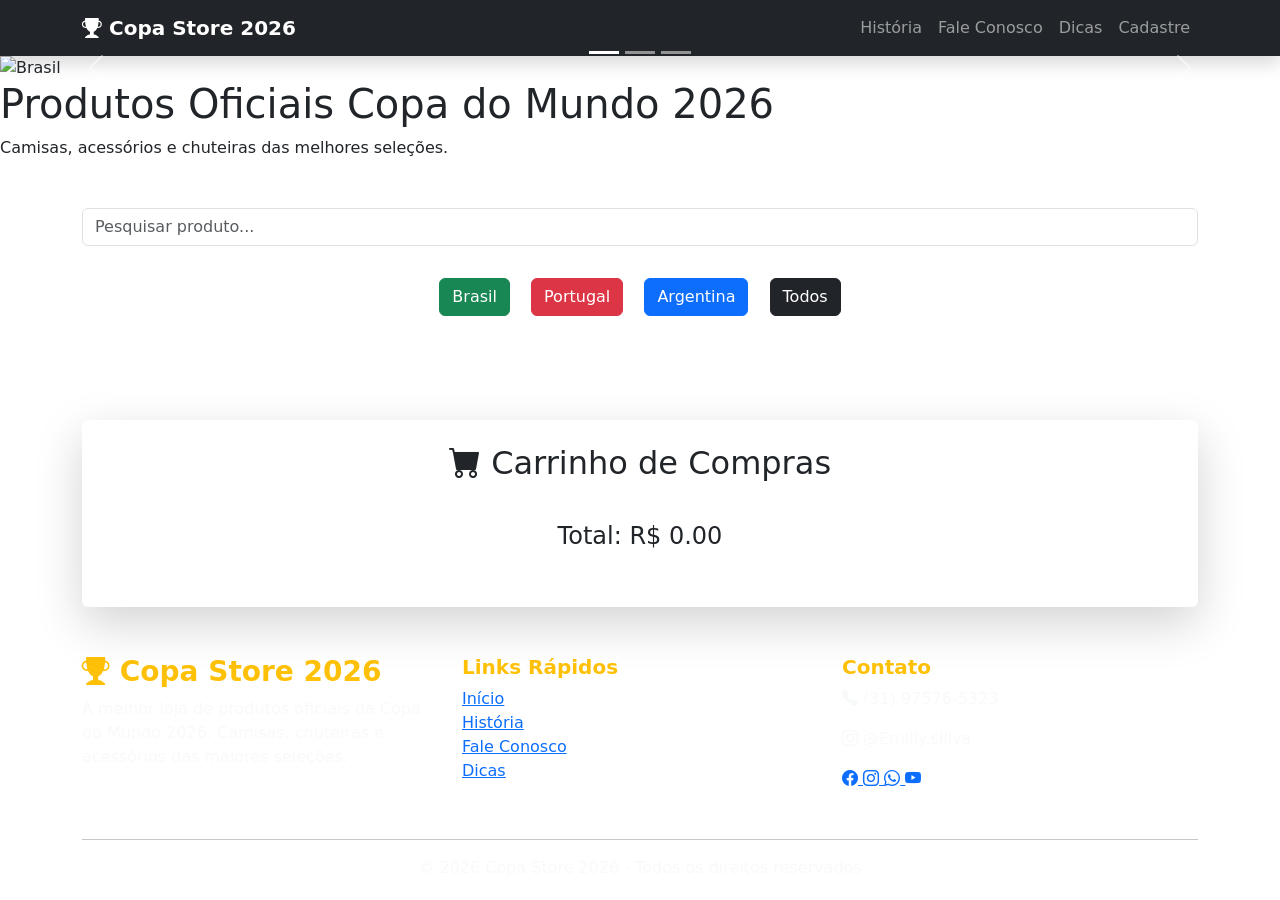
==== index.html @ 72e0f00e "Add files via upload" ====
<!DOCTYPE html>
<html lang="pt-br">

<head>

    <meta charset="UTF-8">

    <meta name="viewport"
          content="width=device-width, initial-scale=1.0">

    <title>Copa Store 2026</title>

    <link rel="stylesheet"
          href="assets/css/style.css">

    <link href="https://cdn.jsdelivr.net/npm/bootstrap@5.3.3/dist/css/bootstrap.min.css"
          rel="stylesheet">

    <link rel="stylesheet"
          href="https://cdn.jsdelivr.net/npm/bootstrap-icons@1.11.3/font/bootstrap-icons.min.css">

</head>

<body>

<header>

    <nav class="navbar navbar-expand-lg navbar-dark bg-dark shadow">

        <div class="container">

            <a class="navbar-brand fw-bold"
               href="#">

                <i class="bi bi-trophy-fill"></i>

                Copa Store 2026

            </a>

            <button class="navbar-toggler"
                    type="button"
                    data-bs-toggle="collapse"
                    data-bs-target="#menu">

                <span class="navbar-toggler-icon"></span>

            </button>

            <div class="collapse navbar-collapse"
                 id="menu">

                <ul class="navbar-nav ms-auto">

                    <li class="nav-item">

                        <a class="nav-link"
                           href="menu1.html">

                            História

                        </a>

                    </li>

                    <li class="nav-item">

                        <a class="nav-link"
                           href="menu2.html">

                            Fale Conosco

                        </a>

                    </li>

                    <li class="nav-item">

                        <a class="nav-link"
                           href="menu3.html">

                            Dicas

                        </a>
                         <li class="nav-item">

                        <a class="nav-link"
                           href="cadastro.html">

                            Cadastre 

                        </a>

                    </li>

                    </li>

                </ul>

            </div>

        </div>

    </nav>

</header>

<!-- CARROSSEL -->

<div id="carouselCopa"
     class="carousel slide"
     data-bs-ride="carousel">

    <div class="carousel-indicators">

        <button type="button"
                data-bs-target="#carouselCopa"
                data-bs-slide-to="0"
                class="active">
        </button>

        <button type="button"
                data-bs-target="#carouselCopa"
                data-bs-slide-to="1">
        </button>

        <button type="button"
                data-bs-target="#carouselCopa"
                data-bs-slide-to="2">
        </button>

    </div>

    <div class="carousel-inner">

        <div class="carousel-item active">

            <img src="assets/img/Imagem do Pin de história.png"
                 class="d-block w-100"
                 alt="Brasil">

            <div class="carousel-caption d-none d-md-block">

                <h2>Brasil 2026</h2>

                <p>Vista a paixão verde e amarela.</p>

            </div>

        </div>

        <div class="carousel-item">

            <img src="assets/img/portugal2.jpg"
                 class="d-block w-100"
                 alt="Portugal">

            <div class="carousel-caption d-none d-md-block">

                <h2>Portugal</h2>

                <p>Os melhores produtos da seleção portuguesa.</p>

            </div>

        </div>

        <div class="carousel-item">

            <img src="assets/img/argentina2.png"
                 class="d-block w-100"
                 alt="Argentina">

            <div class="carousel-caption d-none d-md-block">

                <h2>Argentina Campeã</h2>

                <p>Camisas e acessórios oficiais.</p>

            </div>

        </div>

    </div>

    <button class="carousel-control-prev"
            type="button"
            data-bs-target="#carouselCopa"
            data-bs-slide="prev">

        <span class="carousel-control-prev-icon"></span>

    </button>

    <button class="carousel-control-next"
            type="button"
            data-bs-target="#carouselCopa"
            data-bs-slide="next">

        <span class="carousel-control-next-icon"></span>

    </button>

</div>

<section class="banner">

    <div class="overlay">

        <h1>
            Produtos Oficiais Copa do Mundo 2026
        </h1>

        <p>
            Camisas, acessórios e chuteiras das melhores seleções.
        </p>

    </div>

</section>

<section class="container mt-5">

    <div class="text-center mb-4">

        <input type="text"
               id="pesquisa"
               class="form-control pesquisa"
               placeholder="Pesquisar produto..."
               onkeyup="pesquisarProduto()">

    </div>

    <div class="text-center mb-5">

        <button class="btn btn-success m-2"
                onclick="filtrarPais('Brasil')">

            Brasil

        </button>

        <button class="btn btn-danger m-2"
                onclick="filtrarPais('Portugal')">

            Portugal

        </button>

        <button class="btn btn-primary m-2"
                onclick="filtrarPais('Argentina')">

            Argentina

        </button>

        <button class="btn btn-dark m-2"
                onclick="mostrarProdutos(produtos)">

            Todos

        </button>

    </div>

    <div class="row"
         id="produtos">

    </div>

</section>

<section class="container mt-5 mb-5">

    <div class="card p-4 shadow-lg border-0">

        <h2 class="text-center mb-4">

            <i class="bi bi-cart-fill"></i>

            Carrinho de Compras

        </h2>

        <ul class="list-group mb-3"
            id="lista-carrinho">

        </ul>

        <h4 class="text-center">

            Total:
            R$

            <span id="total">

                0.00

            </span>

        </h4>
       <div id="paypal-button-container"></div>
        <div id="mensagem-pagamento"
             class="mt-4">

        </div>

    </div>

</section>

<footer class="footer mt-5">

    <div class="container">

        <div class="row text-center text-md-start">

            <!-- LOGO -->

            <div class="col-md-4 mb-4">

                <h3 class="fw-bold text-warning">

                    <i class="bi bi-trophy-fill"></i>

                    Copa Store 2026

                </h3>

                <p class="text-light">

                    A melhor loja de produtos oficiais da Copa do Mundo 2026.
                    Camisas, chuteiras e acessórios das maiores seleções.

                </p>

            </div>

            <!-- LINKS -->

            <div class="col-md-4 mb-4">

                <h5 class="fw-bold text-warning">

                    Links Rápidos

                </h5>

                <ul class="list-unstyled">

                    <li>
                        <a href="index.html" class="footer-link">
                            Início
                        </a>
                    </li>

                    <li>
                        <a href="menu1.html" class="footer-link">
                            História
                        </a>
                    </li>

                    <li>
                        <a href="menu2.html" class="footer-link">
                            Fale Conosco
                        </a>
                    </li>

                    <li>
                        <a href="menu3.html" class="footer-link">
                            Dicas
                        </a>
                    </li>

                </ul>

            </div>

            <!-- CONTATO -->

            <div class="col-md-4 mb-4">

                <h5 class="fw-bold text-warning">

                    Contato

                </h5>

                <p class="text-light">

                    <i class="bi bi-telephone-fill"></i>

                    (31) 97576-5323

                </p>

                <p class="text-light">

                    <i class="bi bi-instagram"></i>

                    @Emilly.sillva

                </p>

                <div class="redes mt-3">

                    <a href="#" class="social-icon">
                        <i class="bi bi-facebook"></i>
                    </a>

                    <a href="#" class="social-icon">
                        <i class="bi bi-instagram"></i>
                    </a>

                    <a href="#" class="social-icon">
                        <i class="bi bi-whatsapp"></i>
                    </a>

                    <a href="#" class="social-icon">
                        <i class="bi bi-youtube"></i>
                    </a>

                </div>

            </div>

        </div>

        <hr class="bg-light">

        <div class="text-center pb-3">

            <p class="text-light mb-0">

                © 2026 Copa Store 2026 - Todos os direitos reservados

            </p>

        </div>

    </div>

</footer>
    

<script src="https://www.paypal.com/sdk/js?client-id=AYO1PRe3cwDcf0a9NE8tJzX39Cqjqn2PJkKXgVYtjcyoJC86SCkgAVrGD2ohL16pa7qJm-NRtFnwhHkQ&currency=BRL"></script>


<script src="https://cdn.jsdelivr.net/npm/bootstrap@5.3.3/dist/js/bootstrap.bundle.min.js"></script>


<script src="assets/js/script.js"></script>

</body>
</html>
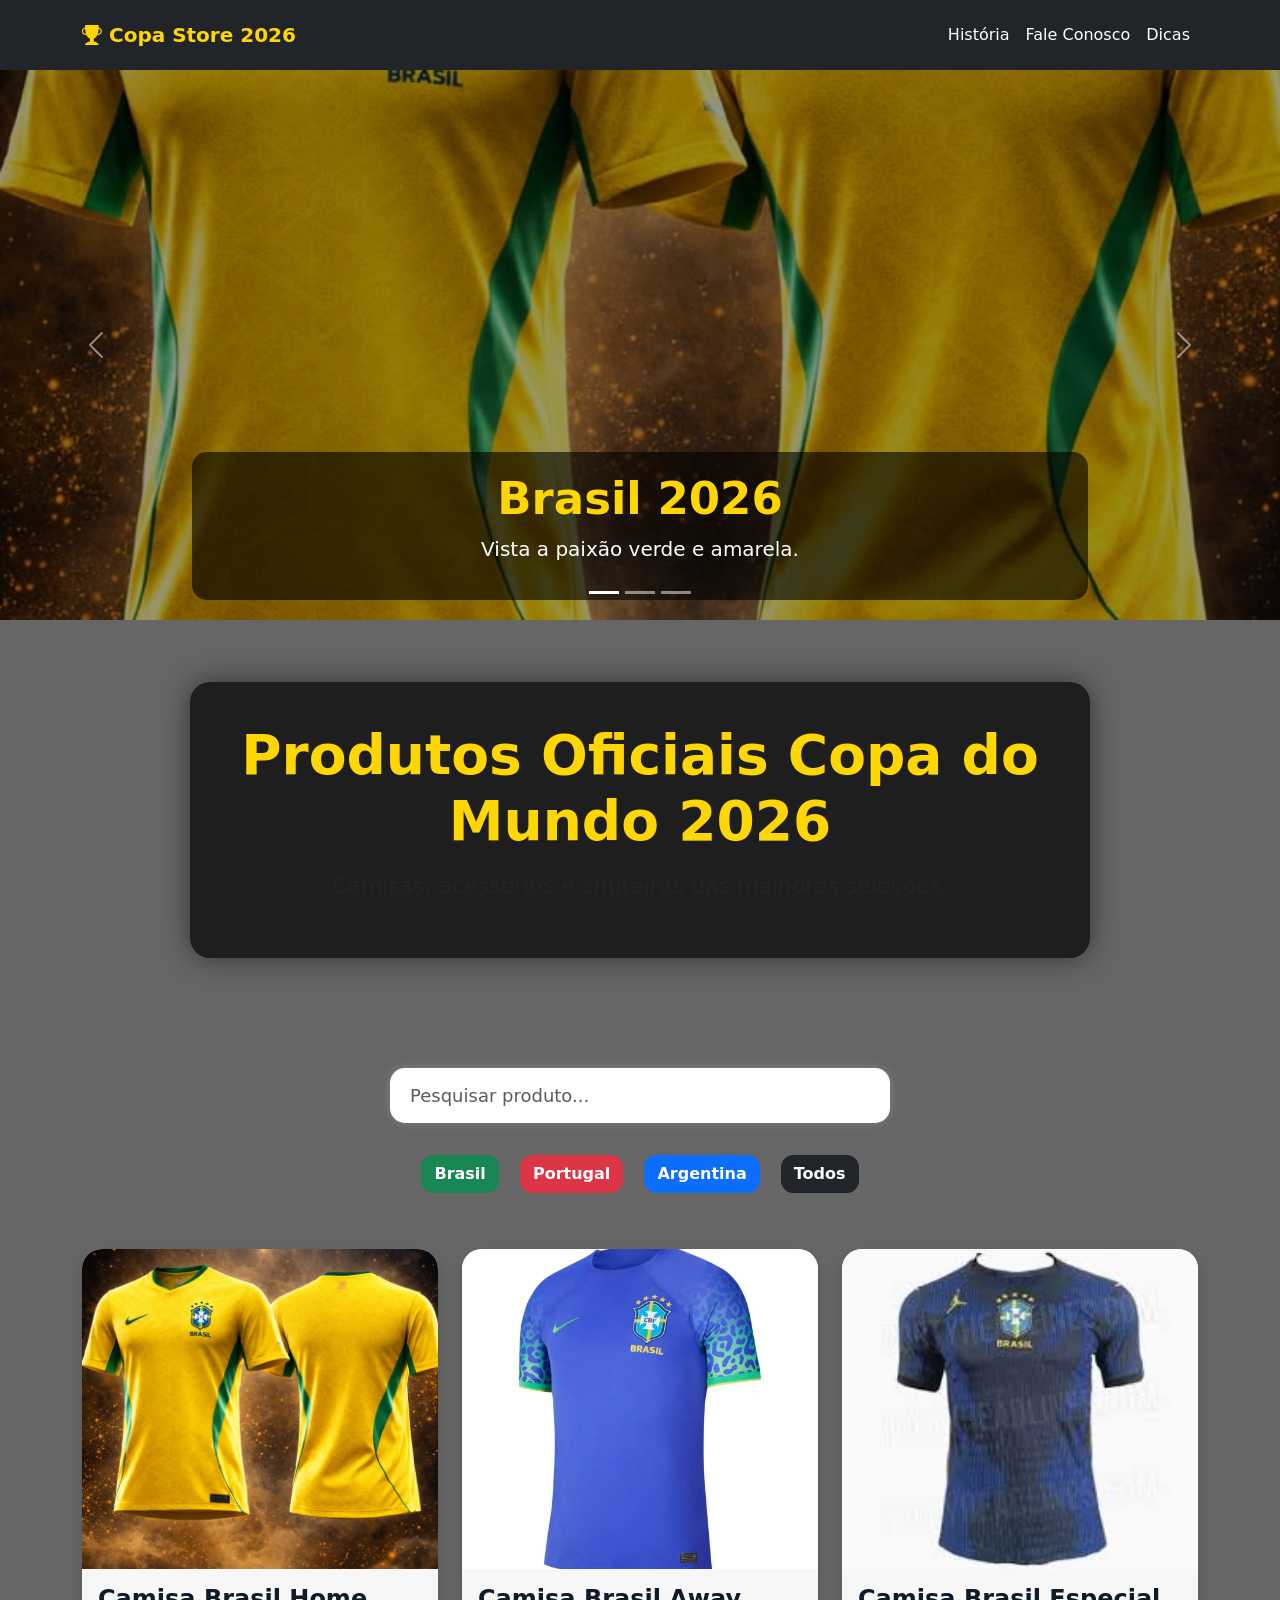
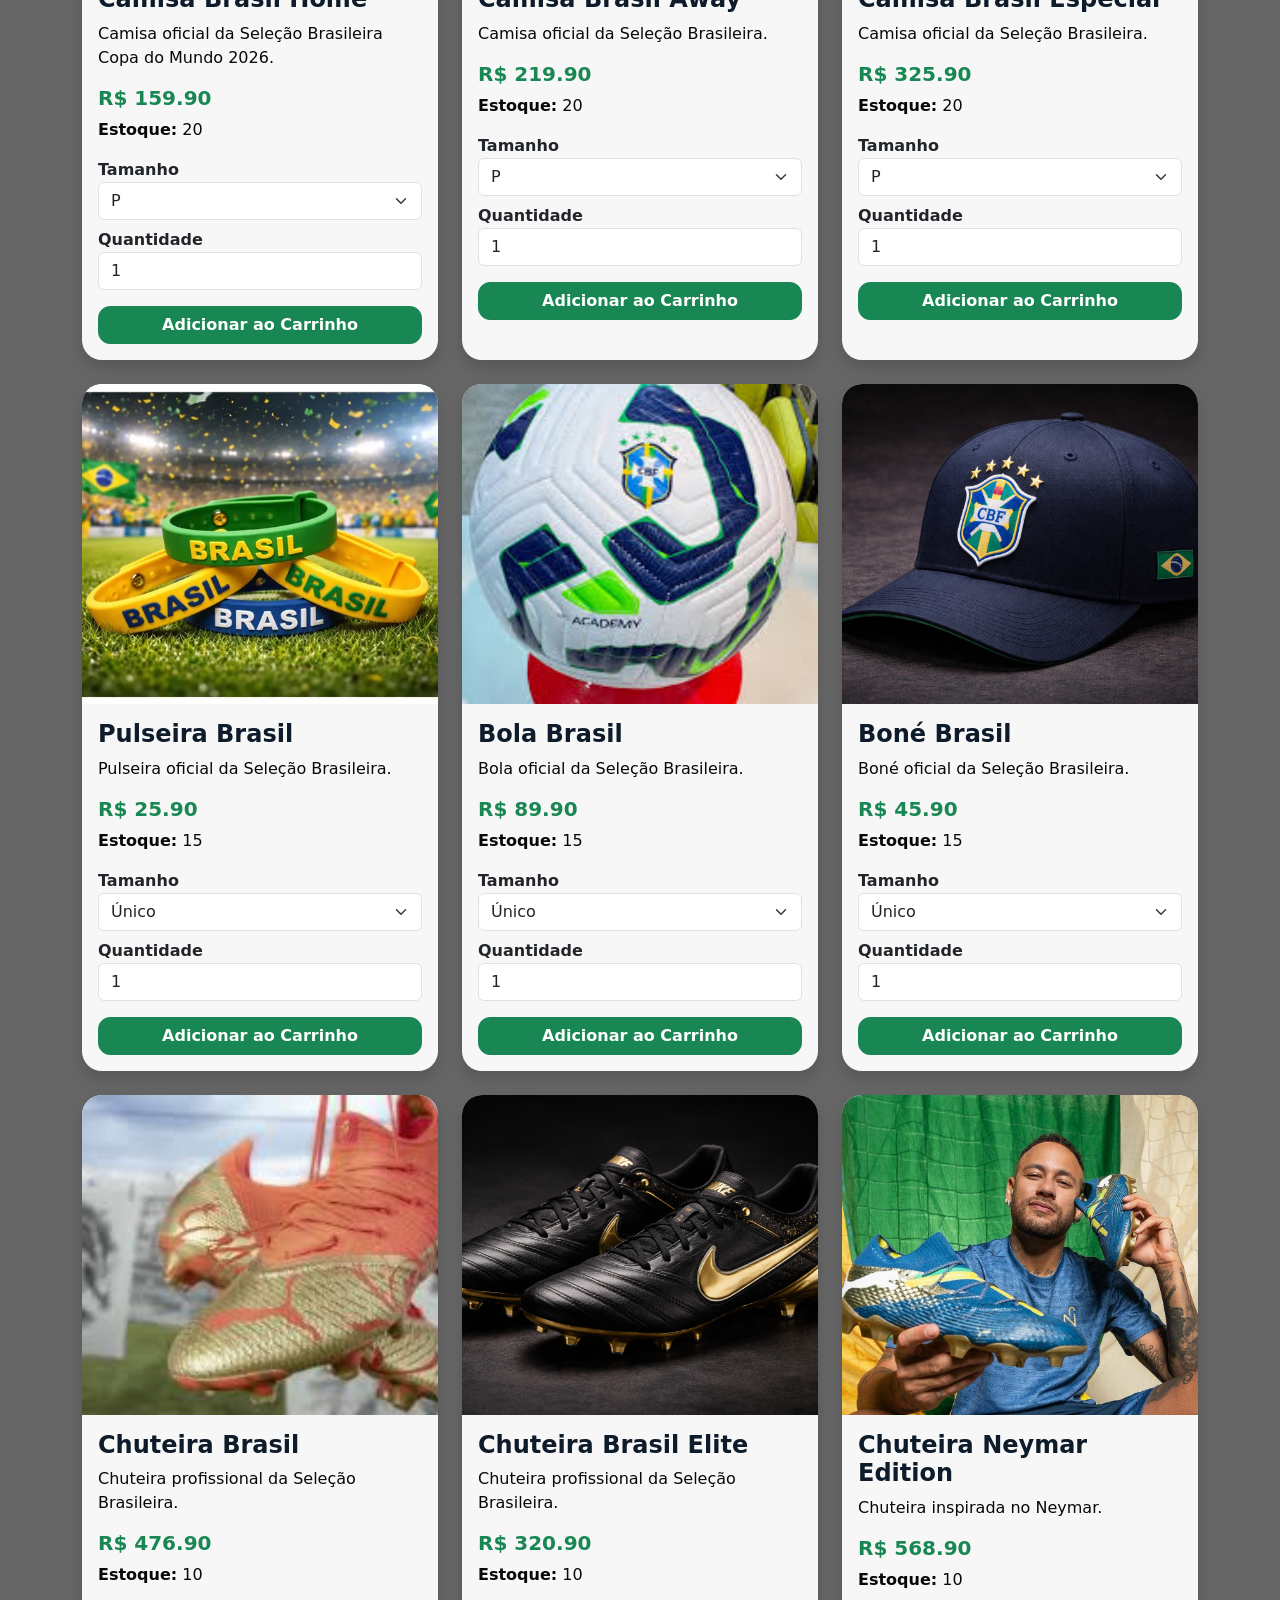
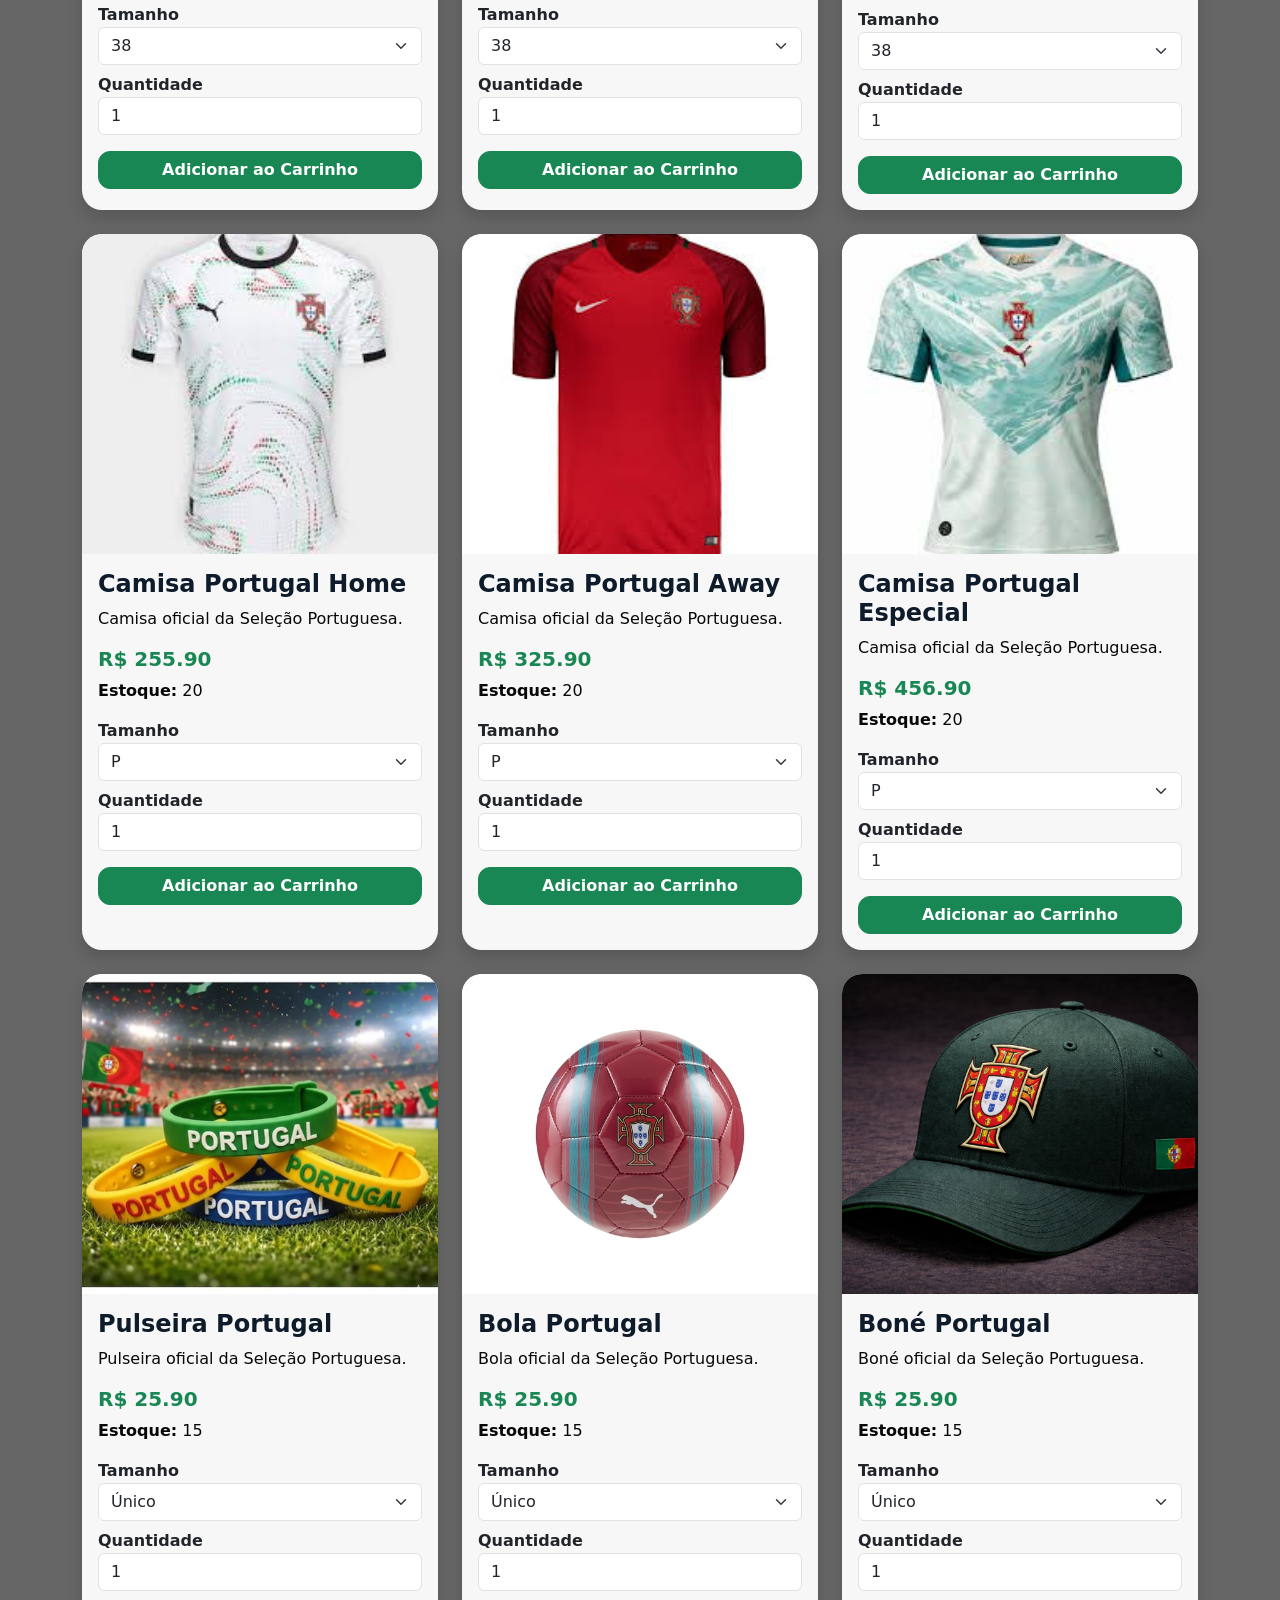
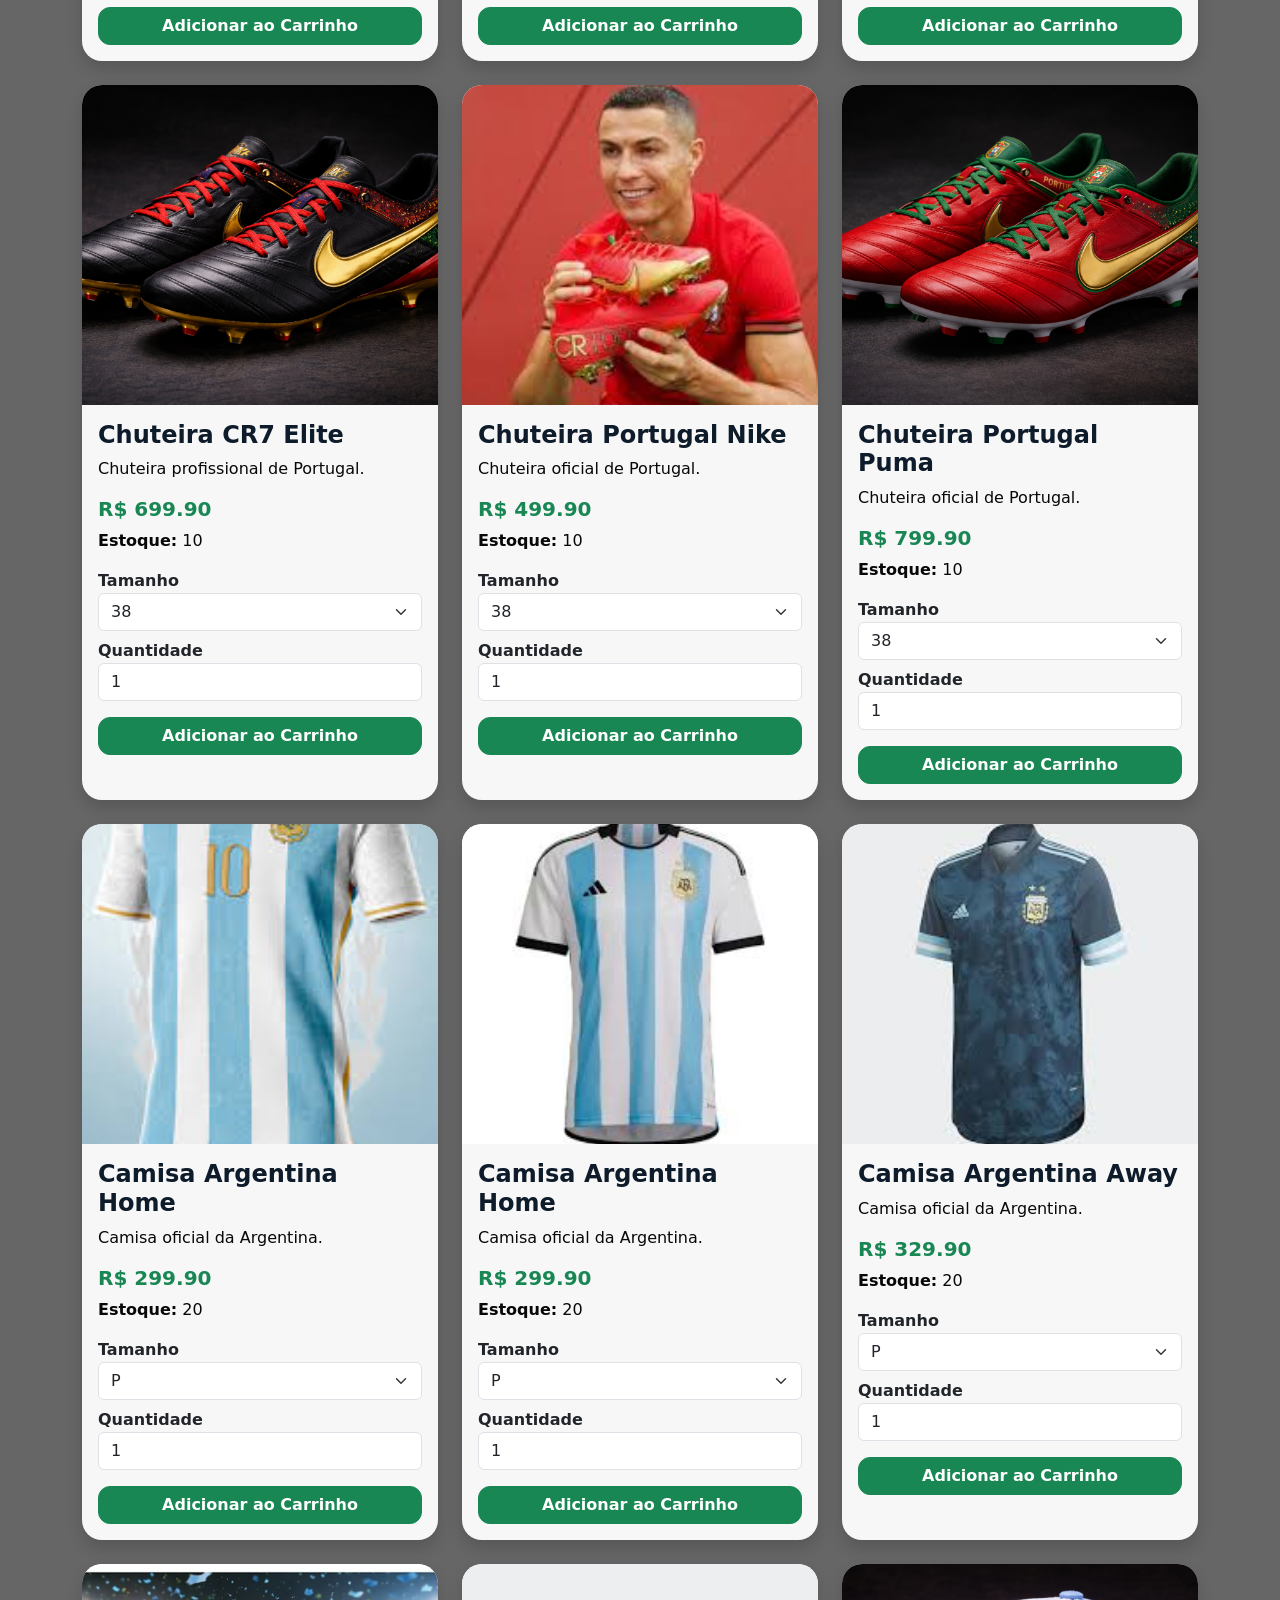
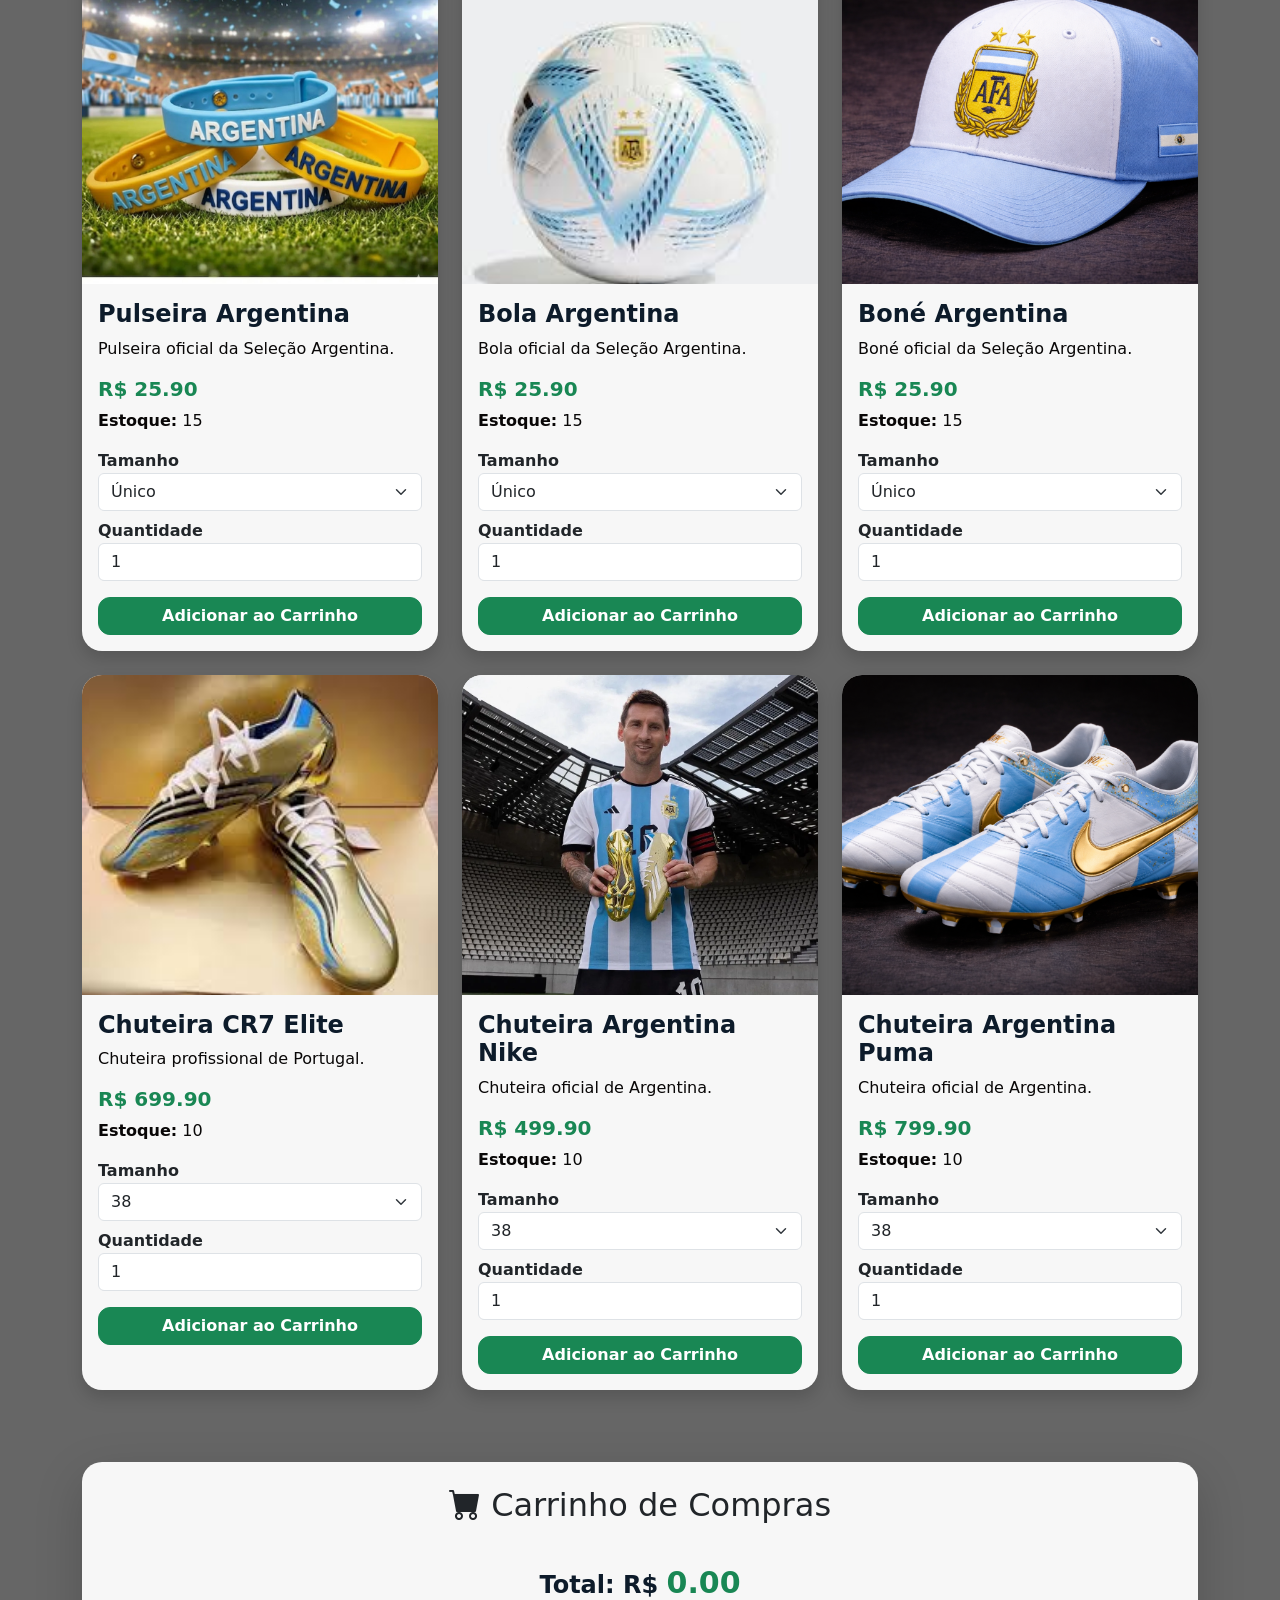
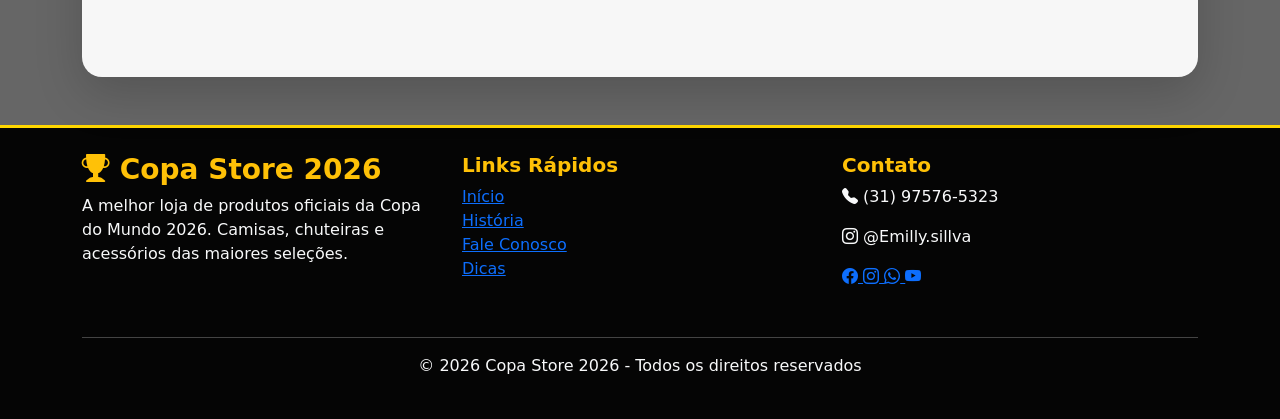
==== commit c34e6a68: "Update index.html" ====
--- a/index.html
+++ b/index.html
@@ -80,16 +80,7 @@
                            href="menu3.html">
 
                             Dicas
-
-                        </a>
-                         <li class="nav-item">
-
-                        <a class="nav-link"
-                           href="cadastro.html">
-
-                            Cadastre 
-
-                        </a>
+                        </a>    
 
                     </li>
 
@@ -452,4 +443,4 @@
 <script src="assets/js/script.js"></script>
 
 </body>
-</html>+</html>
--- a/assets/css/style.css
+++ b/assets/css/style.css
@@ -0,0 +1,740 @@
+/* =========================
+RESET
+========================= */
+
+*{
+    margin:0;
+    padding:0;
+    box-sizing:border-box;
+}
+
+/* =========================
+BODY
+========================= */
+
+body{
+
+    font-family:Arial, Helvetica, sans-serif;
+
+    background-image:
+    linear-gradient(
+        rgba(0,0,0,0.6),
+        rgba(0,0,0,0.6)
+    ),
+    url('img/fundo.jpg');
+
+    background-size:cover;
+
+    background-position:center;
+
+    background-attachment:scroll;
+
+    min-height:100vh;
+
+    overflow-x:hidden;
+
+    color:white;
+}
+
+/* =========================
+NAVBAR
+========================= */
+
+.navbar{
+
+    padding:15px 20px !important;
+
+    background:rgba(0,0,0,0.9) !important;
+
+    backdrop-filter:blur(10px);
+}
+
+.navbar-brand{
+
+    font-size:1.6rem;
+
+    font-weight:bold;
+
+    color:#ffd700 !important;
+}
+
+.nav-link{
+
+    color:white !important;
+
+    font-weight:bold;
+
+    transition:0.3s;
+}
+
+.nav-link:hover{
+
+    color:#ffd700 !important;
+
+    transform:translateY(-2px);
+}
+
+/* =========================
+BANNER
+========================= */
+
+.banner{
+
+    min-height:400px;
+
+    display:flex;
+
+    justify-content:center;
+
+    align-items:center;
+
+    text-align:center;
+
+    padding:30px;
+}
+
+.overlay{
+
+    background:rgba(0,0,0,0.7);
+
+    padding:40px;
+
+    border-radius:20px;
+
+    width:100%;
+
+    max-width:900px;
+
+    box-shadow:0 0 30px rgba(0,0,0,0.5);
+}
+
+.banner h1{
+
+    font-size:55px;
+
+    font-weight:bold;
+
+    margin-bottom:15px;
+
+    color:#ffd700;
+}
+
+.banner p{
+
+    font-size:22px;
+}
+
+/* =========================
+CARDS
+========================= */
+
+.card{
+
+    transition:0.4s;
+
+    border:none !important;
+
+    border-radius:20px !important;
+
+    overflow:hidden;
+
+    background:rgba(255,255,255,0.95) !important;
+
+    color:#000;
+}
+
+.card:hover{
+
+    transform:translateY(-10px);
+
+    box-shadow:0 15px 30px rgba(0,0,0,0.4);
+}
+
+.card img{
+
+    height:320px;
+
+    object-fit:cover;
+}
+
+.card-body{
+
+    padding:20px;
+}
+
+.card h4{
+
+    font-weight:bold;
+
+    color:#0d1b2a;
+}
+
+.card p{
+
+    color:#090707;
+}
+
+/* =========================
+IMAGEM PRODUTO
+========================= */
+
+.imagem-produto{
+
+    height:320px;
+
+    object-fit:cover;
+}
+
+/* =========================
+CARROSSEL
+========================= */
+
+.carousel-item{
+
+    height:550px;
+
+    overflow:hidden;
+
+    background:#000;
+}
+
+.carousel-item img{
+
+    width:100%;
+
+    height:100%;
+
+    object-fit:cover;
+
+    filter:brightness(60%);
+}
+
+.carousel-caption{
+
+    bottom:25%;
+
+    background:rgba(0,0,0,0.6);
+
+    padding:20px;
+
+    border-radius:15px;
+}
+
+.carousel-caption h2{
+
+    font-size:45px;
+
+    font-weight:bold;
+
+    color:#ffd700;
+}
+
+.carousel-caption p{
+
+    font-size:20px;
+}
+
+/* =========================
+PESQUISA
+========================= */
+
+#pesquisa{
+
+    max-width:500px;
+
+    margin:auto;
+
+    height:55px;
+
+    font-size:18px;
+
+    border-radius:15px;
+
+    border:none;
+
+    padding-left:20px;
+
+    box-shadow:0 0 10px rgba(244, 239, 239, 0.2);
+}
+
+/* =========================
+BOTÕES
+========================= */
+
+.btn{
+
+    border-radius:12px !important;
+
+    font-weight:bold !important;
+
+    transition:0.3s !important;
+}
+
+.btn:hover{
+
+    transform:scale(1.03);
+}
+
+/* =========================
+CARRINHO
+========================= */
+
+#lista-carrinho li{
+
+    border:none;
+
+    border-radius:15px;
+
+    background:#f8f9fa;
+}
+
+#total{
+
+    color:#198754;
+
+    font-weight:bold;
+
+    font-size:30px;
+}
+
+/* =========================
+PAYPAL
+========================= */
+
+#paypal-button-container{
+
+    margin-top:20px;
+}
+
+/* =========================
+PÁGINAS
+========================= */
+
+.pagina{
+
+    width:90%;
+
+    max-width:1000px;
+
+    margin:50px auto;
+
+    background:rgba(255,255,255,0.95);
+
+    color:#000;
+
+    padding:40px;
+
+    border-radius:20px;
+
+    box-shadow:0 0 20px rgba(0,0,0,0.4);
+}
+
+.pagina h1{
+
+    margin-bottom:20px;
+
+    color:#0d1b2a;
+
+    font-weight:bold;
+}
+
+.pagina p{
+
+    margin-bottom:15px;
+
+    line-height:1.8;
+}
+
+/* =========================
+FORMULÁRIO
+========================= */
+
+.formulario{
+
+    display:flex;
+
+    flex-direction:column;
+
+    gap:20px;
+}
+
+.formulario input,
+.formulario textarea{
+
+    padding:15px;
+
+    border:none;
+
+    border-radius:10px;
+
+    outline:none;
+
+    background:#f1f1f1;
+}
+
+.formulario textarea{
+
+    min-height:150px;
+
+    resize:none;
+}
+
+.formulario button{
+
+    padding:15px;
+
+    border:none;
+
+    background:#0d6efd;
+
+    color:white;
+
+    border-radius:10px;
+
+    font-size:18px;
+
+    cursor:pointer;
+
+    transition:0.3s;
+}
+
+.formulario button:hover{
+
+    background:#084298;
+}
+
+/* =========================
+DICAS
+========================= */
+
+.dica-card{
+
+    background:#f8f9fa;
+
+    color:#000;
+
+    padding:20px;
+
+    margin-top:20px;
+
+    border-radius:15px;
+
+    transition:0.3s;
+}
+
+.dica-card:hover{
+
+    transform:scale(1.02);
+}
+
+/* =========================
+FOOTER
+========================= */
+
+footer{
+
+    text-align:center;
+
+    padding:25px;
+
+    background:rgba(0,0,0,0.95);
+
+    color:white;
+
+    margin-top:60px;
+
+    font-size:16px;
+
+    border-top:3px solid #ffd700;
+}
+
+header nav.navbar,
+header nav.navbar .container{
+
+    display:flex;
+
+    align-items:center;
+
+    justify-content:space-between;
+
+    flex-wrap:wrap;
+
+    gap:15px;
+
+}
+
+.logo h2{
+
+    color:#ffd700;
+
+    font-size:1.8rem;
+
+    margin:0;
+
+}
+
+.menu{
+
+    list-style:none;
+
+    display:flex;
+
+    gap:1rem;
+
+    align-items:center;
+
+    margin:0;
+
+    padding:0;
+
+    flex-wrap:wrap;
+
+}
+
+.menu li{
+
+    margin:0;
+
+}
+
+.menu li a{
+
+    color:white;
+
+    text-decoration:none;
+
+    font-weight:bold;
+
+    transition:0.2s;
+
+}
+
+.menu li a:hover{
+
+    color:#ffd700;
+
+}
+
+.preview-grid{
+
+    display:flex;
+
+    flex-wrap:wrap;
+
+    gap:10px;
+
+}
+
+.preview-grid img{
+
+    width:100px;
+
+    height:100px;
+
+    object-fit:cover;
+
+    border-radius:10px;
+
+}
+
+.formulario{
+
+    width:100%;
+
+    max-width:700px;
+
+    margin:auto;
+
+}
+
+.formulario input,
+.formulario textarea,
+.formulario select{
+
+    width:100%;
+
+}
+
+header h1{
+
+    color:#ffd700;
+
+    font-size:2rem;
+
+    margin-bottom:10px;
+
+}
+
+header nav{
+
+    width:100%;
+
+}
+
+header nav a{
+
+    color:white;
+
+}
+
+/* =========================
+TABLET
+========================= */
+
+@media(max-width:992px){
+
+    .carousel-item{
+
+        height:420px;
+    }
+
+    .carousel-caption h2{
+
+        font-size:32px;
+    }
+
+    .carousel-caption p{
+
+        font-size:18px;
+    }
+
+    .banner h1{
+
+        font-size:40px;
+    }
+
+    .banner p{
+
+        font-size:18px;
+    }
+}
+
+/* =========================
+CELULAR
+========================= */
+
+@media(max-width:768px){
+
+    .navbar{
+
+        padding:10px !important;
+    }
+
+    .navbar-brand{
+
+        font-size:1.2rem;
+    }
+
+    .carousel-item{
+
+        height:280px;
+    }
+
+    .carousel-caption{
+
+        bottom:10%;
+
+        padding:10px;
+    }
+
+    .carousel-caption h2{
+
+        font-size:22px;
+    }
+
+    .carousel-caption p{
+
+        font-size:14px;
+    }
+
+    .banner{
+
+        min-height:300px;
+
+        padding:20px;
+    }
+
+    .overlay{
+
+        padding:25px;
+    }
+
+    .banner h1{
+
+        font-size:30px;
+    }
+
+    .banner p{
+
+        font-size:16px;
+    }
+
+    #pesquisa{
+
+        width:100% !important;
+    }
+
+    .btn{
+
+        width:100%;
+
+        margin-top:10px;
+    }
+
+    .card img{
+
+        height:220px;
+    }
+
+    .imagem-produto{
+
+        height:220px;
+    }
+
+    .pagina{
+
+        padding:25px;
+    }
+}
+
+/* =========================
+CELULARES PEQUENOS
+========================= */
+
+@media(max-width:480px){
+
+    .carousel-item{
+
+        height:220px;
+    }
+
+    .banner h1{
+
+        font-size:24px;
+    }
+
+    .banner p{
+
+        font-size:14px;
+    }
+
+    .carousel-caption h2{
+
+        font-size:18px;
+    }
+
+    .carousel-caption p{
+
+        display:none;
+    }
+
+    .card img{
+
+        height:200px;
+    }
+
+    .imagem-produto{
+
+        height:200px;
+    }
+}
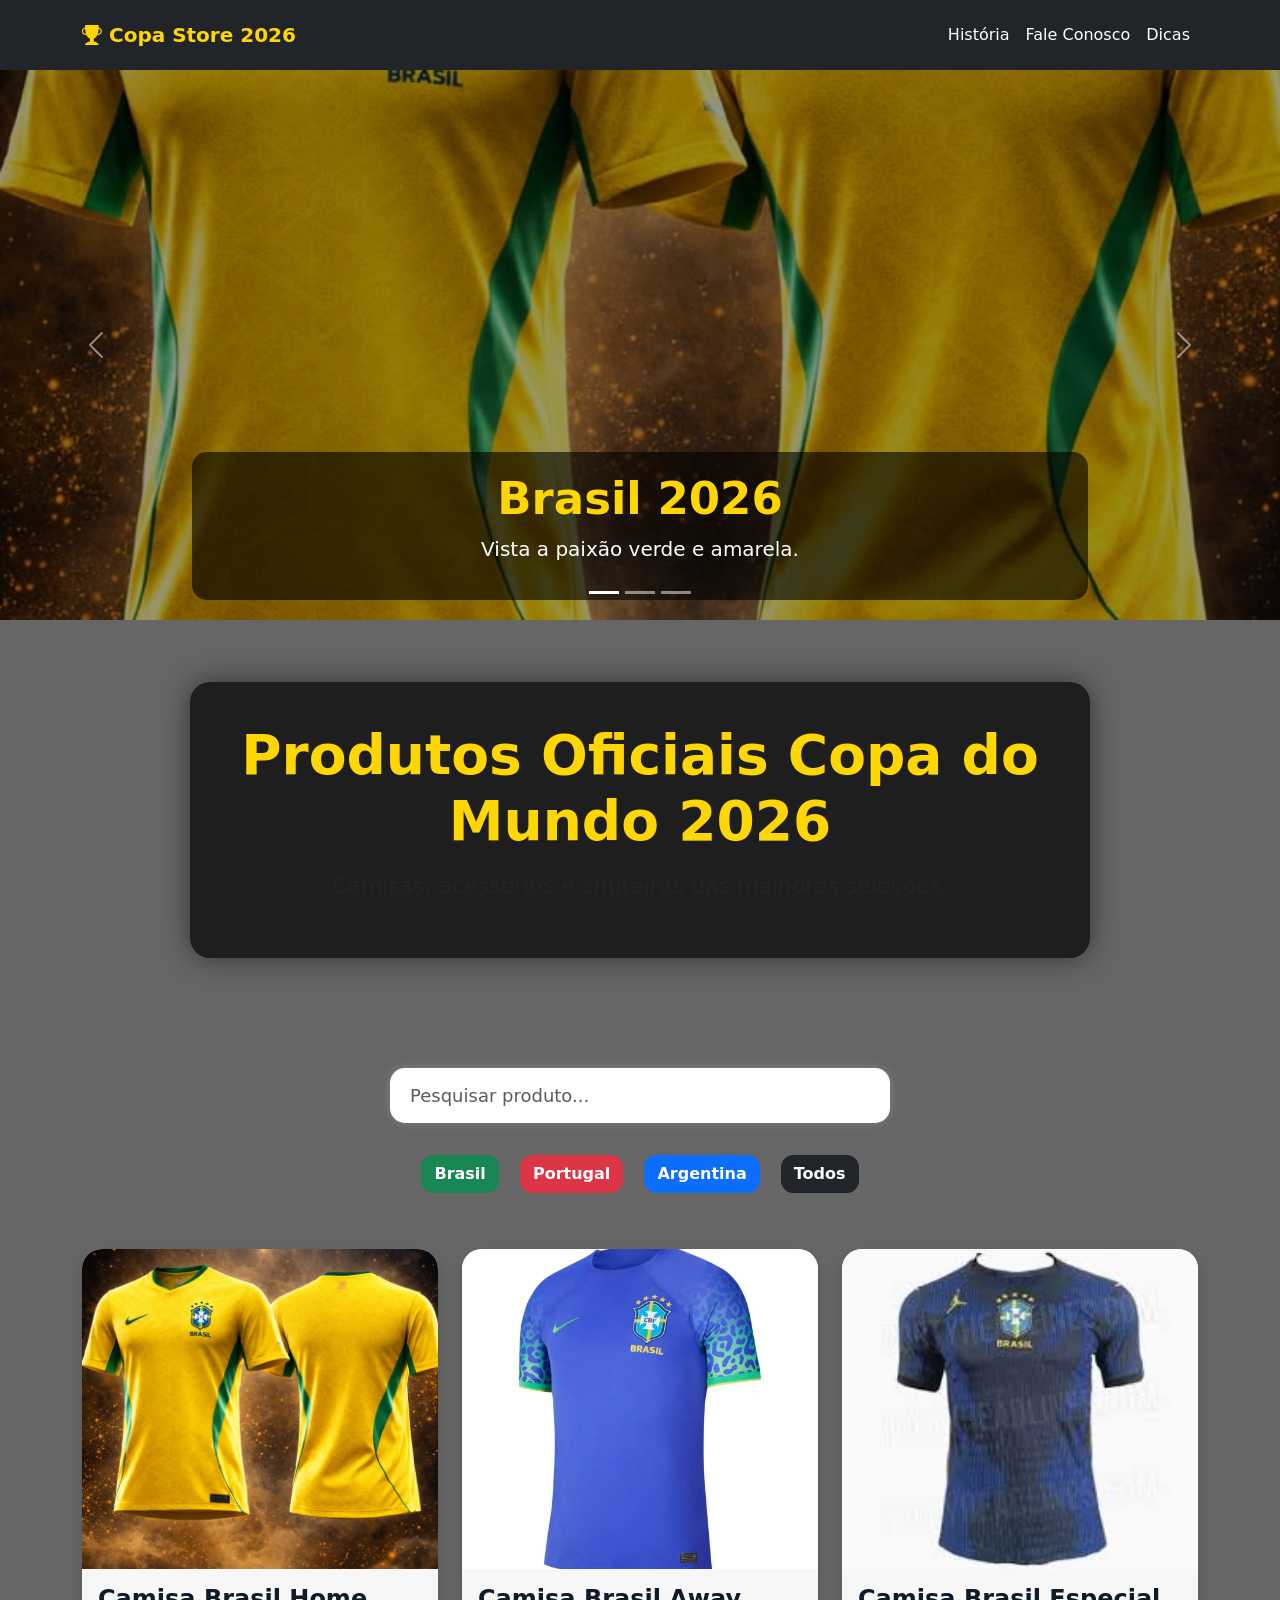
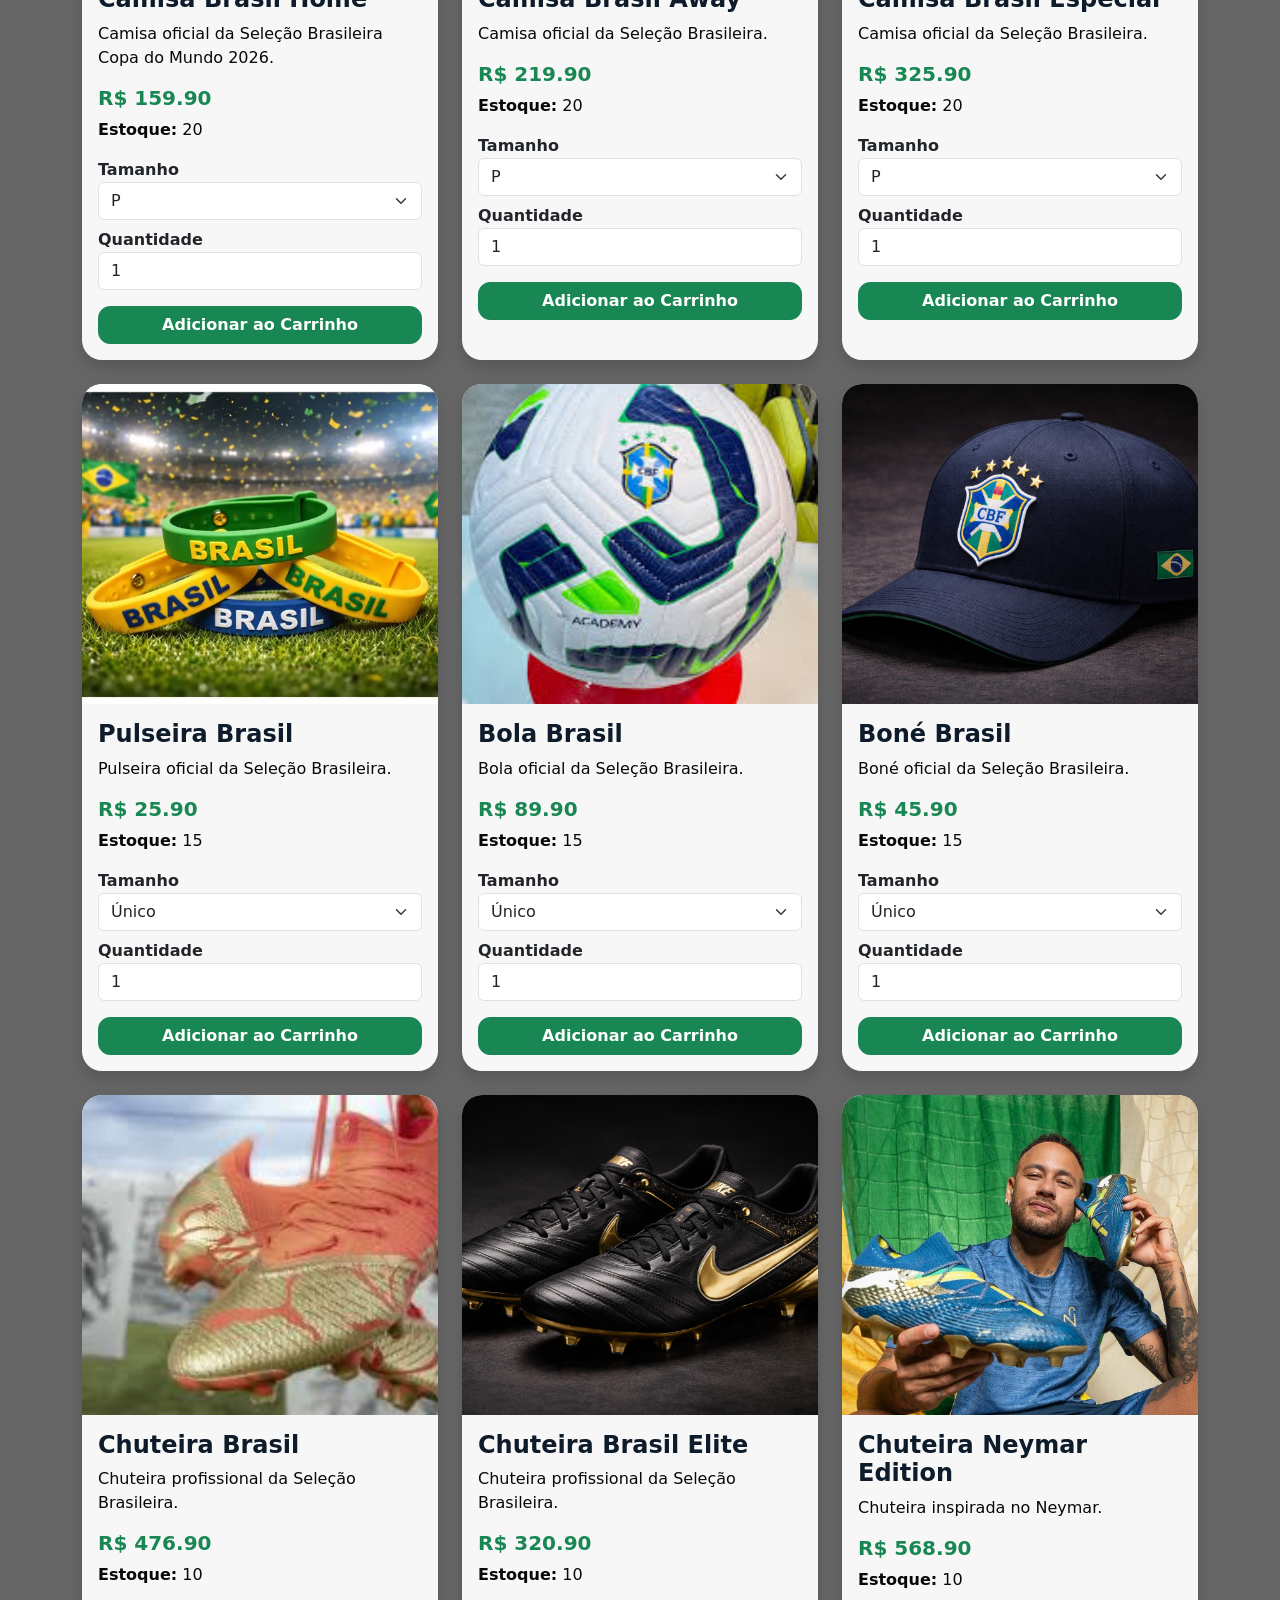
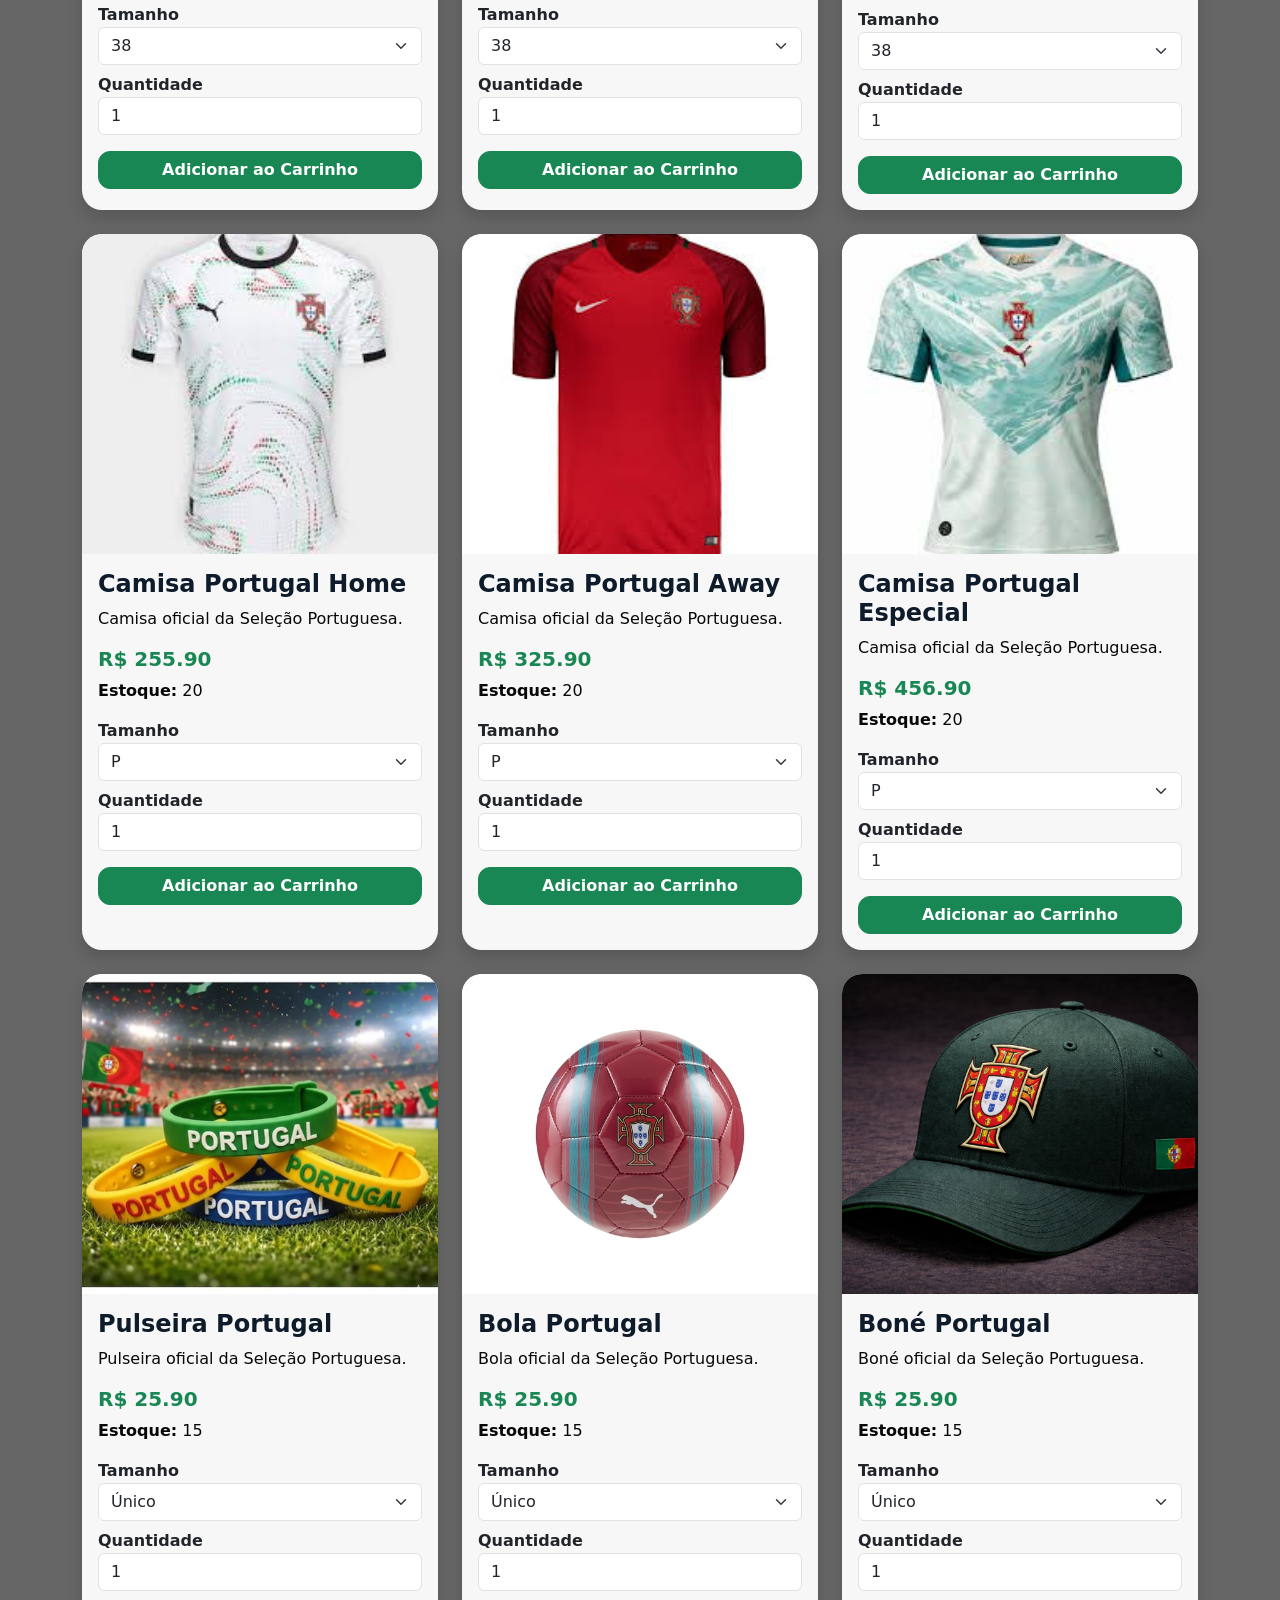
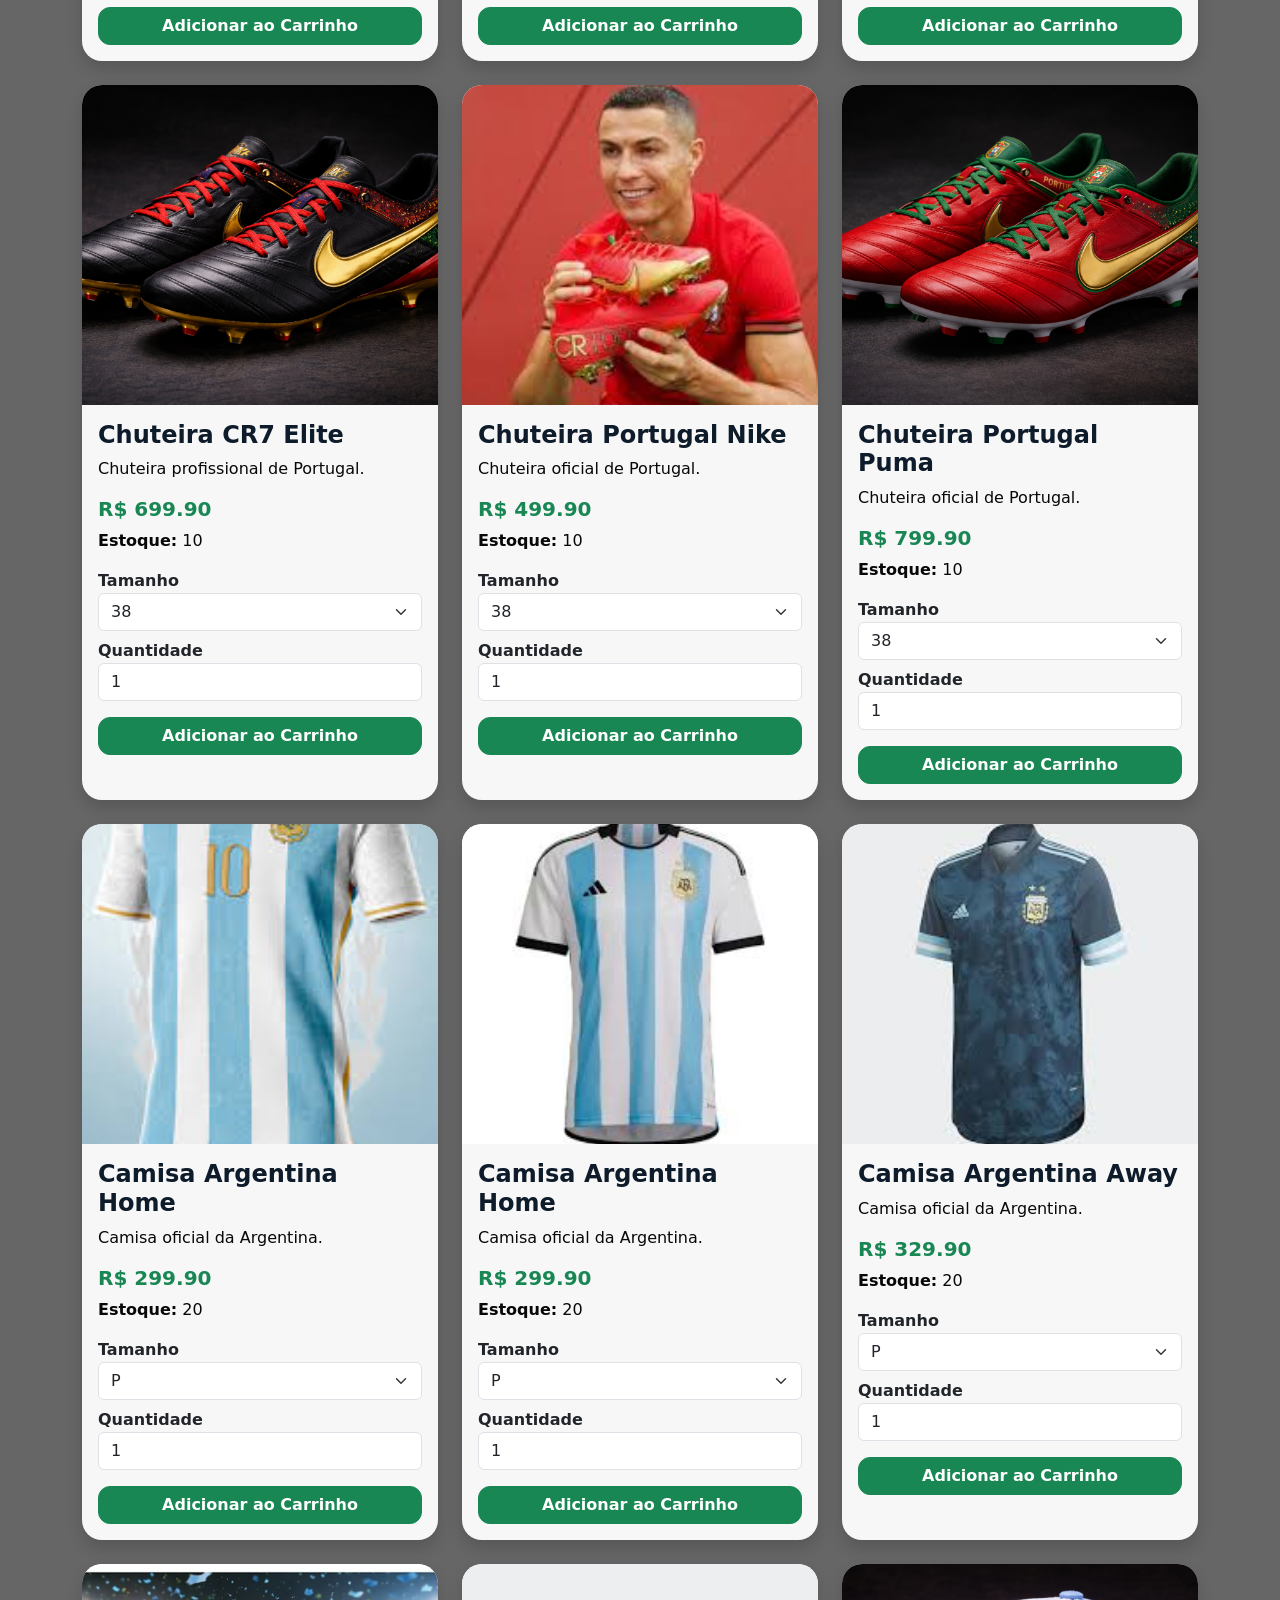
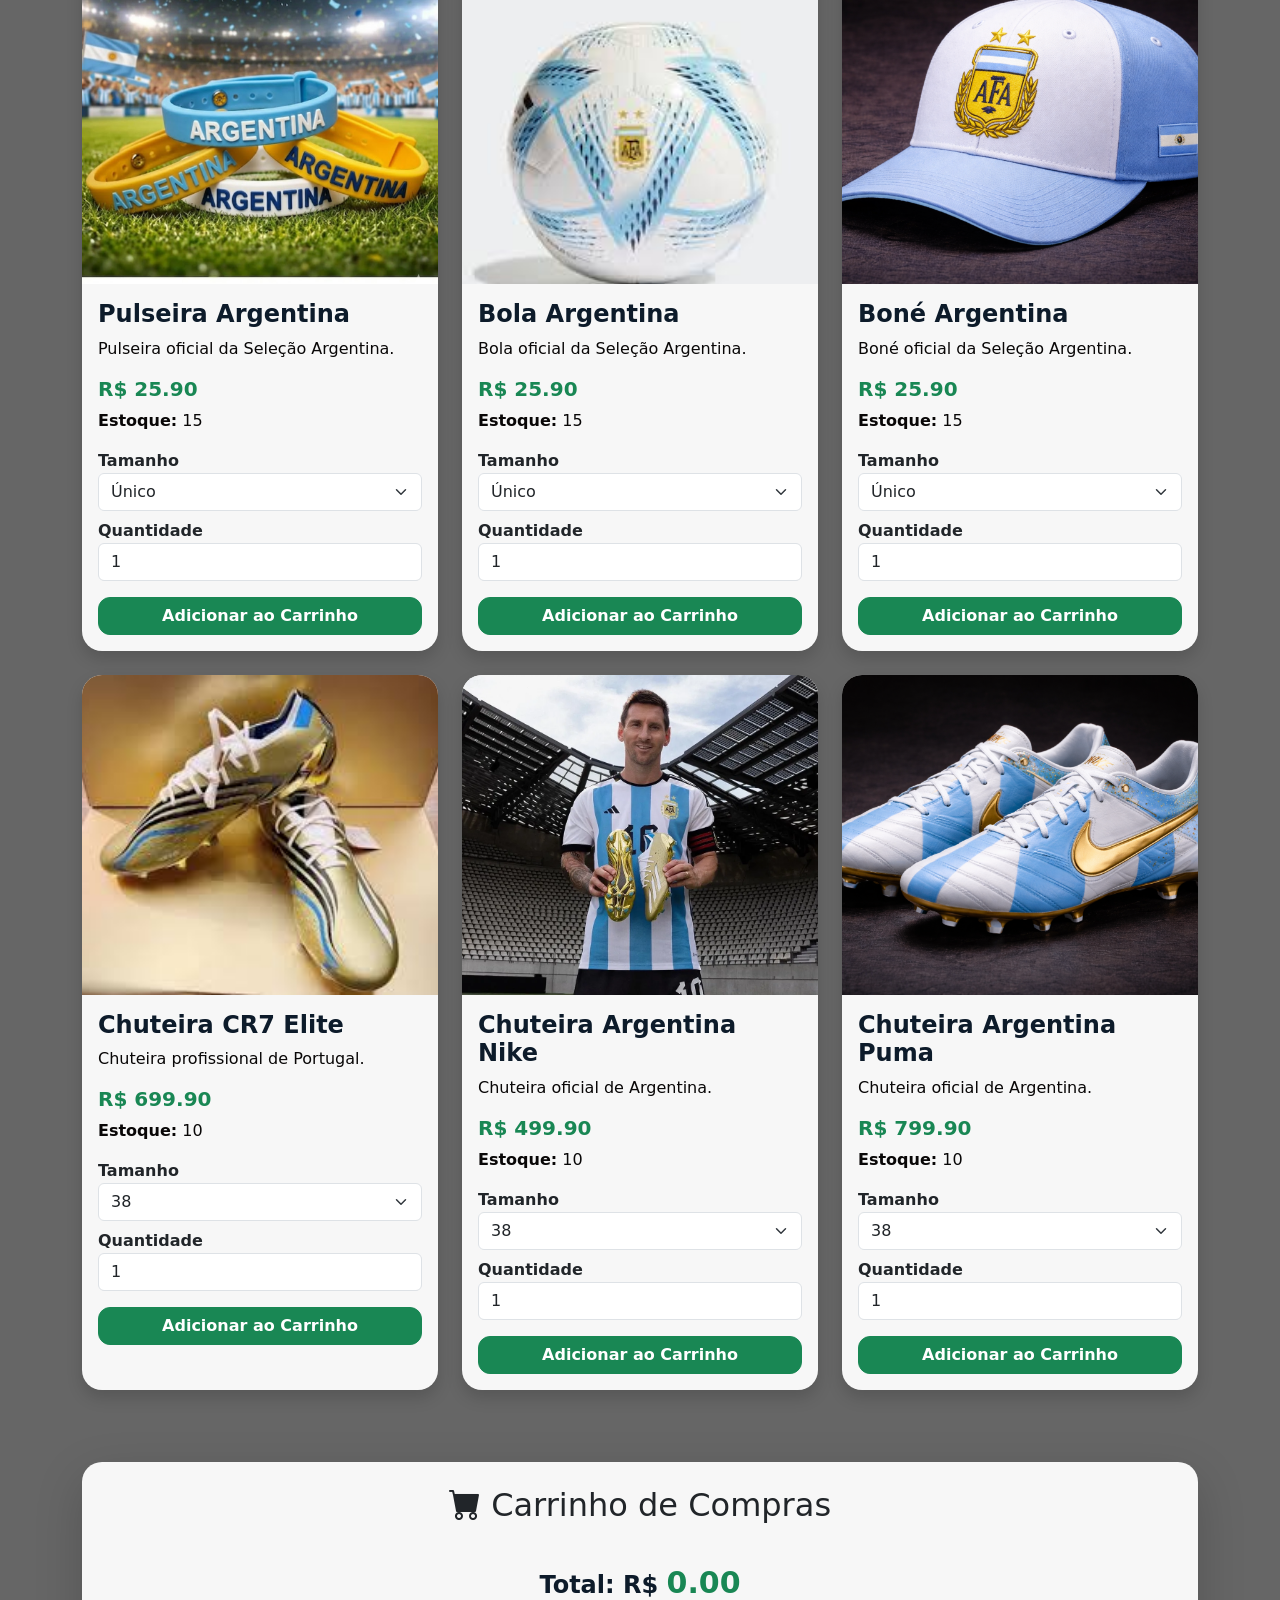
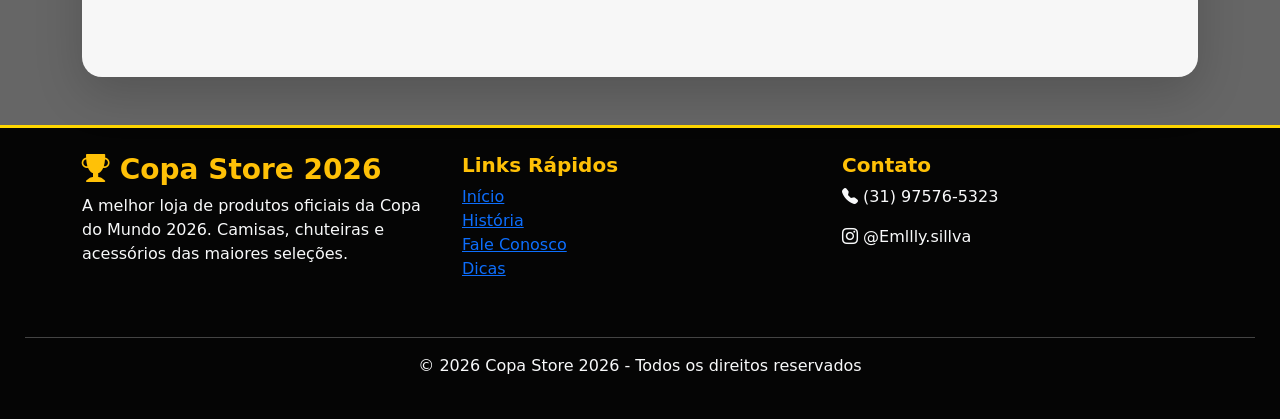
==== commit 2f9cf2ad: "Update index.html" ====
--- a/index.html
+++ b/index.html
@@ -389,27 +389,10 @@
 
                     <i class="bi bi-instagram"></i>
 
-                    @Emilly.sillva
+                    @Emllly.sillva
 
                 </p>
 
-                <div class="redes mt-3">
-
-                    <a href="#" class="social-icon">
-                        <i class="bi bi-facebook"></i>
-                    </a>
-
-                    <a href="#" class="social-icon">
-                        <i class="bi bi-instagram"></i>
-                    </a>
-
-                    <a href="#" class="social-icon">
-                        <i class="bi bi-whatsapp"></i>
-                    </a>
-
-                    <a href="#" class="social-icon">
-                        <i class="bi bi-youtube"></i>
-                    </a>
 
                 </div>
 
